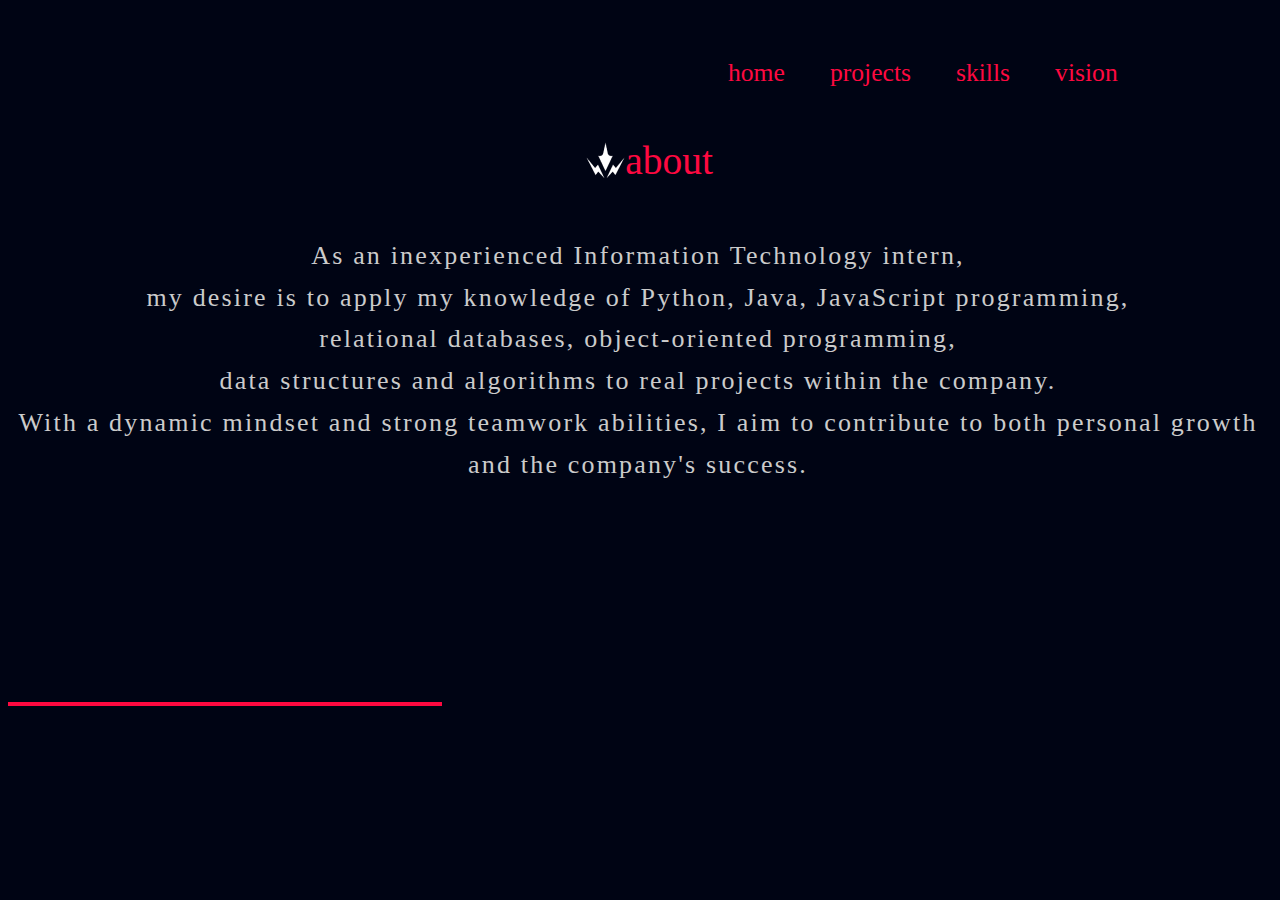
==== about.html @ e9353874 "Week02" ====
<!DOCTYPE html>
<html lang="en">

<head>
  <meta charset="UTF-8">
  <meta name="viewport" content="width=device-width, initial-scale=1.0">
  <title>About | Grizmo</title>
  <link rel="stylesheet" href="style.css">
  <script src="script.js"></script>
  <link rel="icon" href="Assets/Logo.png">
</head>

<body>


  <div class="Type1" style="width: 100%; height: 799px; position: absolute;">
    <div class="Frame44-nav">
      <a class="Type1" href="index.html">home </a>
      <a class="Type1" href="project.html">projects</a>
      <a class="Type1" href="skill.html">skills</a>
      <a class="Type1" href="vision.html">vision</a>
    </div>
    <div class="aboutdecription"
      style="width: 100%; height: fit-content; left: -10px; top: 227px; position: absolute; text-align: center; color: #CBCBCB; font-size: 26px; font-family: Aldrich; font-weight: 400; line-height: 41.71px; letter-spacing: 2.17px; word-wrap: break-word">
      As an inexperienced Information Technology intern, <br>my desire is to apply my knowledge of Python, Java,
      JavaScript programming, <br> relational databases, object-oriented programming,
      <br> data structures and algorithms to real projects within the company. 
      <br>With a dynamic mindset and strong teamwork abilities, I aim to
      contribute to both personal growth and the company's success.
    </div>
    <div class="Line" style="width: 430.02px; top: 694px;"></div>
    <div class="Frame45"
      style="height: 48px; padding-top: 5px; padding-bottom: 4px; padding-left: 8px; left: 614px; top: 128px; position: absolute; justify-content: flex-start; align-items: flex-start; gap: 13px; display: inline-flex">

      <div class="Abilities"
        style="width: 39px; height: 39px; justify-content: center; align-items: center; display: flex">
        <img class="QSovaShockBolt" style="width: 39px; height: 39px" src="Assets/Abilities.png" />
        <div class="Type1" style="width: 152.73px; height: 48px; font-size: 39.49px;  line-height: 49.25px;">
          about
        </div>
      </div>

    </div>
  </div>
</body>

</html>
---- style.css ----
:root {
    --background-color: #000414;
    --text-color: #FE0940;
    --font: VALORANT;
    --white: #CFCFCF;
}

body {
    background-color: var(--background-color);
    font-family: var(--font);
    cursor: url('Assets/Reaver/1\ -\ Jett\ Kunai\ Normal\ Select.cur'), auto;
}

.Tittle {
    position: absolute;
    color: #FE0940;
    font-size: 25.62px;
    font-weight: 400;
    line-height: 31.95px;
    word-wrap: break-word;
    height: 34.16px;
}

.TheFolio {
    position: absolute;
    text-align: center;
    color: var(--white);
    font-size: 100px;
    font-weight: 400;
    line-height: 144.46px;
    word-wrap: break-word
}

.SelfPicture {
    width: 400px;
    height: 600px;
    position: absolute;
    border-radius: 14.26px;
    object-fit: cover;
    transform: scale(1);
    transition: transform 0.5s ease-in-out;
}

.SelfPicture:hover {
    transform: scale(1.1);
    transition: transform 0.5s ease-in-out;
}

.Component1 {
    width: 400px;
    height: 500px;
    left: 800px;
    top: 250px;
    position: absolute;
    border-radius: 14.26px;
    overflow: hidden;
    transition: transform 0.3s ease-in-out;
    transform-origin: top;
}

.Component1:hover {
    transform: scale(1.1);
}

/* Thêm đoạn mã sau vào CSS hiện tại của bạn */
.Component1 {
    width: 400px;
    height: 500px;
    left: 800px;
    top: 250px;
    position: absolute;
    border-radius: 14.26px;
    overflow: hidden;
    transition: transform 0.3s ease-in-out;
    transform-origin: top;
}

.Component1::before {
    content: "";
    position: absolute;
    top: 0;
    left: 0;
    width: 100%;
    height: 100%;
    background-color: rgba(255, 0, 0, 0.5);
    opacity: 0;
    z-index: 1;
    pointer-events: none;
    transition: opacity 0.3s;
}

.Component1:hover::before {
    opacity: 0.5;
}



.Name {
    width: 192.26px;
    height: 24.24px;
    left: 109.80px;
    top: 405.69px;
    position: absolute;
    color: var(--text-color);
    font-size: 20.06px;
    font-weight: 400;
    line-height: 25.02px;
    word-wrap: break-word
}


.Frame44-nav {
    left: 710px;
    top: 39px;
    position: absolute;
    justify-content: flex-start;
    align-items: flex-start;
    gap: 25px;
    display: inline-flex;
}

.Frame44-nav a {
    padding: 10px;
    justify-content: center;
    align-items: baseline;
    gap: 10px;
    display: flex;
    text-decoration: none;
}

.Type1 {
    color: var(--text-color);
    font-size: 25.62px;
    font-weight: 400;
    line-height: 31.95px;
    word-wrap: break-word;
}

.Type1:hover {
    color: var(--white);
    cursor: url('Assets/Reaver/1\ -\ Jett\ Kunai\ Normal\ Select.cur'), auto;
}

span {
    font-size: 108.78px;
    font-weight: 400;
    line-height: 135.65px;
    word-wrap: break-word;
}

.Type4 {
    padding-left: 9px;
    padding-right: 9px;
    padding-top: 10px;
    padding-bottom: 6px;
    top: 600px;
    position: absolute;
    border-radius: 5.65px;
    border: 0.71px rgba(255, 156.61, 156.61, 0.40) solid;
    justify-content: flex-start;
    align-items: flex-end;
    gap: 5.65px;
    display: inline-flex;
    height: 30px;
}

.Type2 {
    text-align: center;
    color: var(--white);
    font-size: 14.13px;
    font-family: Aldrich;
    font-weight: 400;
    line-height: 17.62px;
    word-wrap: break-word;
}

.Type2:hover {
    color: var(--text-color);
    cursor: url('Assets/Reaver/1\ -\ Jett\ Kunai\ Normal\ Select.cur'), auto;
}

.Type3 {
    padding-left: 25px;
    padding-right: 25px;
    padding-top: 7px;
    padding-bottom: 7px;
    top: 548px;
    position: absolute;
    border-radius: 11.16px;
    border: 0.56px #FF8D8D solid;
    justify-content: center;
    align-items: center;
    gap: 10.05px;
    display: inline-flex
}

.Type3 a {
    text-align: center;
    color: var(--white);
    font-size: 22.33px;
    font-weight: 400;
    text-decoration: underline;
    line-height: 27.84px;
    word-wrap: break-word;
}


.Type3:hover {
    color: var(--text-color);
    cursor: url('Assets/Reaver/1\ -\ Jett\ Kunai\ Normal\ Select.cur'), auto;
}

.Line {
    position: absolute;
    border: 2px var(--text-color) solid
}

.ThankYou {
    left: 25%;
    top: 211px;
    position: absolute;
    text-align: center;
    color: var(--white);
}

.ThankYou span {
    font-size: 115.85px;
    font-weight: 400;
    line-height: 144.46px;
    word-wrap: break-word
}

.Type5 {
    padding-left: 25px;
    padding-right: 25px;
    padding-top: 7px;
    padding-bottom: 7px;
    top: 548px;
    position: absolute;
    border-radius: 11.16px;
    border: 0.56px #FF8D8D solid;
    justify-content: center;
    align-items: center;
    gap: 10.05px;
    display: inline-flex;
    
}

.Type5 a {
    text-align: center;
    font-size: 22.33px;
    font-weight: 400;
    line-height: 27.84px;
    word-wrap: break-word;
    color: var(--white);
}

.Type5 a:hover{
    cursor: url("Assets/Reaver/1\ -\ Jett\ Kunai\ Normal\ Select.cur"), auto;
    color: var(--text-color);
}
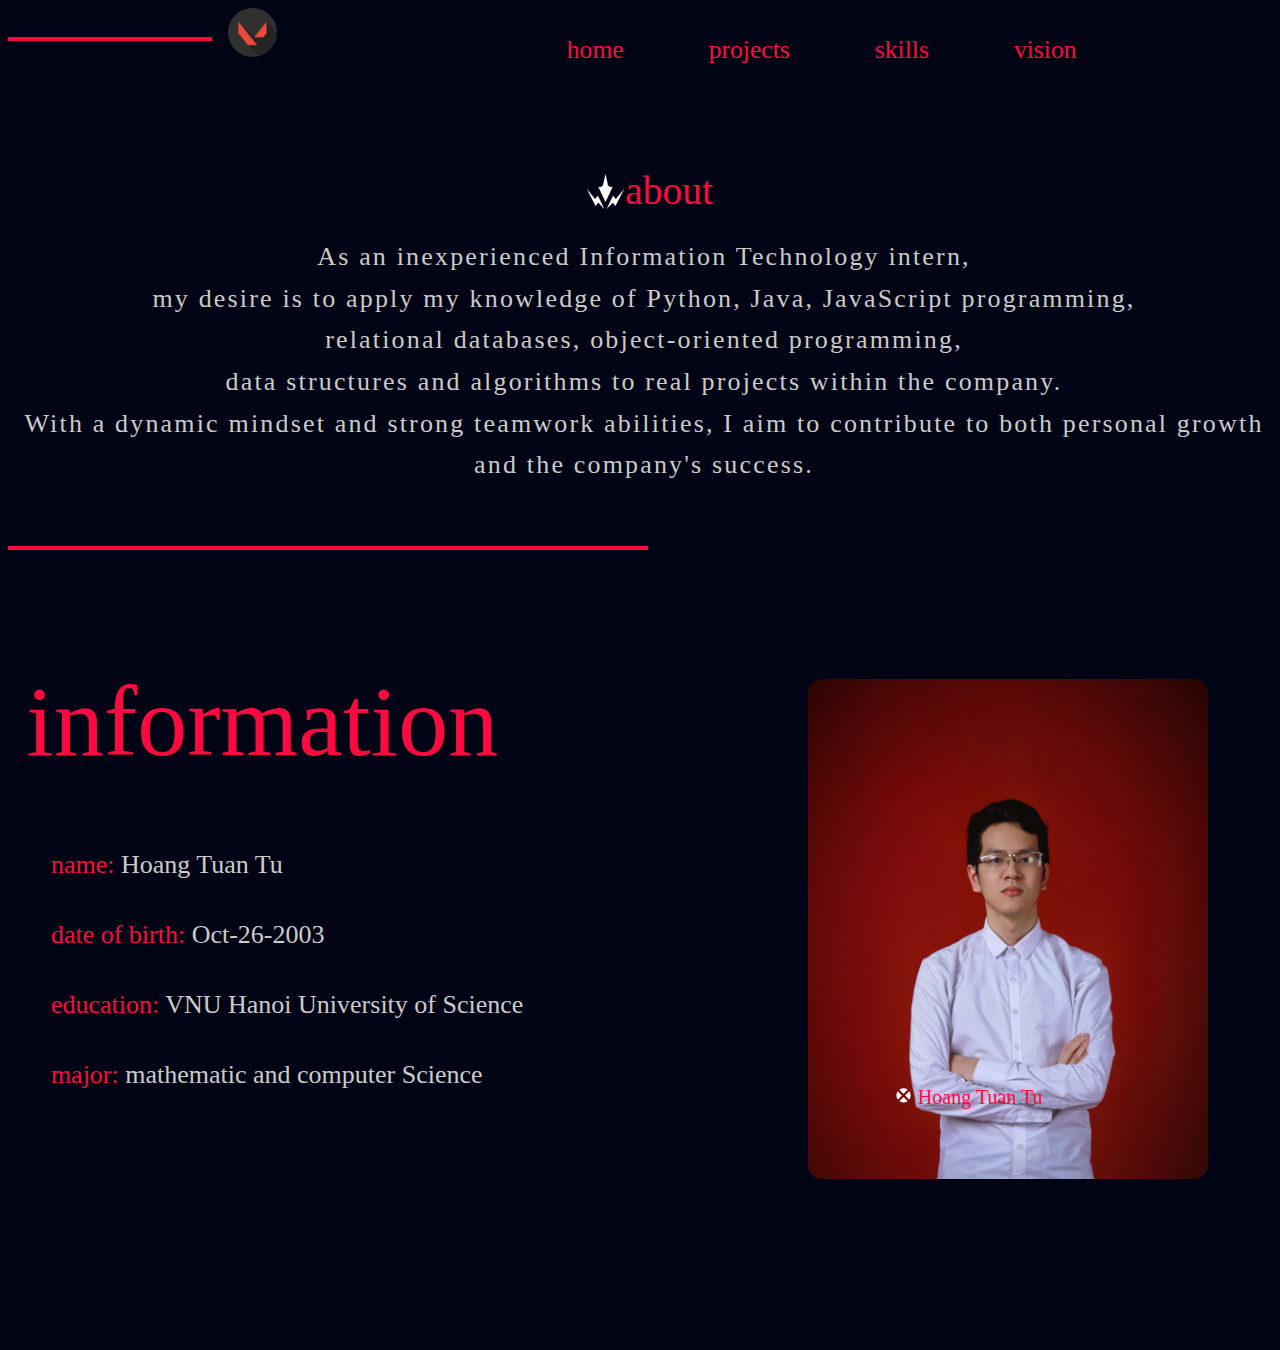
==== commit 2bd15643: "birth day update" ====
--- a/about.html
+++ b/about.html
@@ -12,36 +12,68 @@
 
 <body>
 
+  <div class="aboutPage" style="width: fit-content; height: fit-content; position: absolute;">
+    <nav class="Frame44-nav">
+      <ul><a class="Type1" href="index.html" onclick="checkNavigation('index.html')">home</a></ul>
+      <ul><a class="Type1" href="project.html">projects</a></ul>
+      <ul><a class="Type1" href="skill.html">skills</a></ul>
+      <ul><a class="Type1" href="vision.html">vision</a></ul>
+    </nav>
 
-  <div class="Type1" style="width: 100%; height: 799px; position: absolute;">
-    <div class="Frame44-nav">
-      <a class="Type1" href="index.html">home </a>
-      <a class="Type1" href="project.html">projects</a>
-      <a class="Type1" href="skill.html">skills</a>
-      <a class="Type1" href="vision.html">vision</a>
+    <div class="contentAbout">
+      <!-- line1 -->
+      <div class="Line" style="width: 200px; left: 0; top: -55px;"></div>
+      <img class="VBugNegativeOffWhite" style="width: 50px; height: 50px; left: 220px; top: 0px; position: absolute"
+        src="Assets/V_Bug_Negative_Off-White.png" />
+
+      <div class="Frame45"
+        style="height: fit-content; padding-top: 5px; padding-bottom: 4px; padding-left: 8px; left: 614px; top: 128px; position: absolute; justify-content: flex-start; align-items: flex-start; gap: 13px; display: inline-flex">
+        <div class="Abilities"
+          style="width: 39px; height: fit-content; justify-content: center; align-items: center; display: flex">
+          <img class="QSovaShockBolt" style="width: 39px; height: fit-content;" src="Assets/Abilities.png" />
+          <div class="Type1" style="width: 152.73px; height: fit-content; font-size: 39.49px;  line-height: 100px;">
+            about
+          </div>
+        </div>
+      </div>
+
+      <div class="aboutdecription"
+        style="width: fit-content; height: fit-content; position: relative; text-align: center; color: #CBCBCB; top: 140px; font-size: 26px; font-family: Aldrich; font-weight: 400; line-height: 41.71px; letter-spacing: 2.17px; word-wrap: break-word">
+        As an inexperienced Information Technology intern, <br>my desire is to apply my knowledge of Python, Java,
+        JavaScript programming, <br> relational databases, object-oriented programming,
+        <br> data structures and algorithms to real projects within the company.
+        <br>With a dynamic mindset and strong teamwork abilities, I aim to
+        contribute to both personal growth and the company's success.
+      </div>
     </div>
-    <div class="aboutdecription"
-      style="width: 100%; height: fit-content; left: -10px; top: 227px; position: absolute; text-align: center; color: #CBCBCB; font-size: 26px; font-family: Aldrich; font-weight: 400; line-height: 41.71px; letter-spacing: 2.17px; word-wrap: break-word">
-      As an inexperienced Information Technology intern, <br>my desire is to apply my knowledge of Python, Java,
-      JavaScript programming, <br> relational databases, object-oriented programming,
-      <br> data structures and algorithms to real projects within the company. 
-      <br>With a dynamic mindset and strong teamwork abilities, I aim to
-      contribute to both personal growth and the company's success.
-    </div>
-    <div class="Line" style="width: 430.02px; top: 694px;"></div>
-    <div class="Frame45"
-      style="height: 48px; padding-top: 5px; padding-bottom: 4px; padding-left: 8px; left: 614px; top: 128px; position: absolute; justify-content: flex-start; align-items: flex-start; gap: 13px; display: inline-flex">
+    <div class="Line" style="width: 50%; top: 200px;"></div>
 
-      <div class="Abilities"
-        style="width: 39px; height: 39px; justify-content: center; align-items: center; display: flex">
-        <img class="QSovaShockBolt" style="width: 39px; height: 39px" src="Assets/Abilities.png" />
-        <div class="Type1" style="width: 152.73px; height: 48px; font-size: 39.49px;  line-height: 49.25px;">
-          about
+    <div class="information" style="height: 1000px;">
+
+      <div class="Group1" style="width: fit-content; height: 600px; left: 3%; top: 30%; position: relative">
+        <div class="TheFolio" style="left: -20px; color: #FE0940;">information</div>
+
+        <div class="Tittle" style="width: fit-content; left: 1%; top: 30%; position: relative;">
+          <span>name: </span><span style="color: #CBCBCB;">Hoang Tuan Tu<br></span>
+          <span>date of birth: </span><span style="color: #CBCBCB;">Oct-26-2003</br></span>
+          <span>education: </span><span style="color: #CBCBCB;">VNU Hanoi University of Science</br></span>
+          <span>major: </span><span style="color: #CBCBCB;">mathematic and computer Science</br></span>
         </div>
+
+      </div>
+
+      <div class="Component1" style="top: 50%">
+        <img class="SelfPicture" src="Assets/piture2.png" alt="SelfPicture" />
+        <div class="Name">
+          Hoang Tuan Tu </div>
+        <img class="Classes" src="Assets/Classes.png"
+          style="width: 14.21px; height: 14.21px; left: 88.41px; top: 409.25px; position: absolute; justify-content: center; align-items: center; display: inline-flex">
+        </img>
       </div>
 
     </div>
   </div>
+
 </body>
 
 </html>--- a/style.css
+++ b/style.css
@@ -5,20 +5,23 @@
     --white: #CFCFCF;
 }
 
+
+
 body {
     background-color: var(--background-color);
     font-family: var(--font);
     cursor: url('Assets/Reaver/1\ -\ Jett\ Kunai\ Normal\ Select.cur'), auto;
+    content: "(" attr()")";
 }
 
 .Tittle {
     position: absolute;
-    color: #FE0940;
+    color: var(--text-color);
     font-size: 25.62px;
     font-weight: 400;
     line-height: 31.95px;
     word-wrap: break-word;
-    height: 34.16px;
+    height: 30px;
 }
 
 .TheFolio {
@@ -109,23 +112,25 @@
 }
 
 
-.Frame44-nav {
-    left: 710px;
-    top: 39px;
-    position: absolute;
+nav {
+    left: 40%;
+    position: relative;
     justify-content: flex-start;
     align-items: flex-start;
     gap: 25px;
-    display: inline-flex;
-}
-
-.Frame44-nav a {
+    display: flex;
+    width: fit-content;
+    height: fit-content;
+}
+
+nav a {
     padding: 10px;
-    justify-content: center;
+    justify-content: space-around;
     align-items: baseline;
-    gap: 10px;
+    top: 10%;
     display: flex;
     text-decoration: none;
+    list-style: none;
 }
 
 .Type1 {
@@ -153,7 +158,7 @@
     padding-right: 9px;
     padding-top: 10px;
     padding-bottom: 6px;
-    top: 600px;
+    top: 670px;
     position: absolute;
     border-radius: 5.65px;
     border: 0.71px rgba(255, 156.61, 156.61, 0.40) solid;
@@ -211,13 +216,13 @@
 }
 
 .Line {
-    position: absolute;
+    position: relative;
     border: 2px var(--text-color) solid
 }
 
 .ThankYou {
     left: 25%;
-    top: 211px;
+    top: 120px;
     position: absolute;
     text-align: center;
     color: var(--white);
@@ -235,7 +240,7 @@
     padding-right: 25px;
     padding-top: 7px;
     padding-bottom: 7px;
-    top: 548px;
+    top: 450px;
     position: absolute;
     border-radius: 11.16px;
     border: 0.56px #FF8D8D solid;
@@ -243,7 +248,7 @@
     align-items: center;
     gap: 10.05px;
     display: inline-flex;
-    
+
 }
 
 .Type5 a {
@@ -255,7 +260,29 @@
     color: var(--white);
 }
 
-.Type5 a:hover{
+.Type5 a:hover {
     cursor: url("Assets/Reaver/1\ -\ Jett\ Kunai\ Normal\ Select.cur"), auto;
     color: var(--text-color);
-}+}
+
+
+.picture2 {
+    width: 400px;
+    height: 600px;
+    position: absolute;
+    border-radius: 15px;
+    object-fit: cover;
+    transform: scale(1);
+    transition: transform 0.5s ease-in-out;
+}
+
+.name {
+    width: fit-content;
+    left: 10%px;
+    top: 210px;
+}
+
+.Tittle span {
+    font-size: 26px;
+    line-height: 70px;
+}
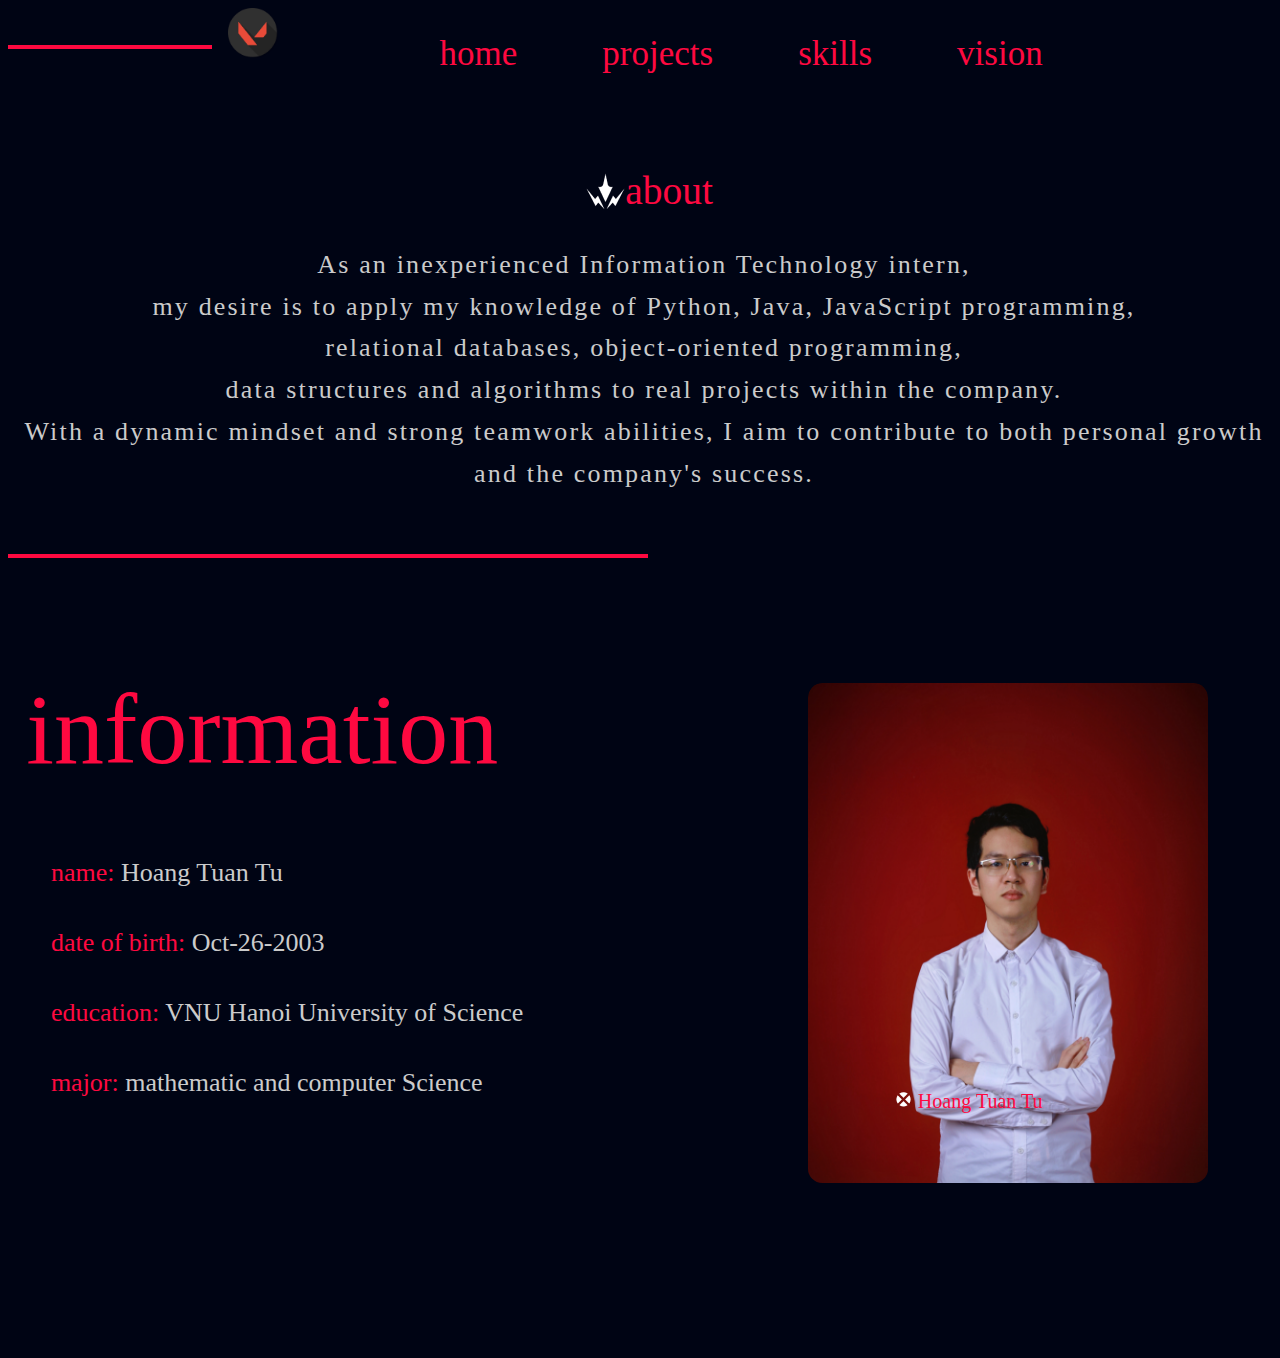
==== commit bb0e4cd2: "Update" ====
--- a/about.html
+++ b/about.html
@@ -14,10 +14,10 @@
 
   <div class="aboutPage" style="width: fit-content; height: fit-content; position: absolute;">
     <nav class="Frame44-nav">
-      <ul><a class="Type1" href="index.html" onclick="checkNavigation('index.html')">home</a></ul>
-      <ul><a class="Type1" href="project.html">projects</a></ul>
-      <ul><a class="Type1" href="skill.html">skills</a></ul>
-      <ul><a class="Type1" href="vision.html">vision</a></ul>
+      <ul><a class="nav44" href="index.html" onclick="checkNavigation('index.html')">home</a></ul>
+      <ul><a class="nav44" href="project.html">projects</a></ul>
+      <ul><a class="nav44" href="skill.html">skills</a></ul>
+      <ul><a class="nav44" href="vision.html">vision</a></ul>
     </nav>
 
     <div class="contentAbout">
@@ -63,7 +63,7 @@
       </div>
 
       <div class="Component1" style="top: 50%">
-        <img class="SelfPicture" src="Assets/piture2.png" alt="SelfPicture" />
+        <img class="SelfPicture" src="Assets/Image/piture2.png" alt="SelfPicture" />
         <div class="Name">
           Hoang Tuan Tu </div>
         <img class="Classes" src="Assets/Classes.png"
--- a/style.css
+++ b/style.css
@@ -11,7 +11,6 @@
     background-color: var(--background-color);
     font-family: var(--font);
     cursor: url('Assets/Reaver/1\ -\ Jett\ Kunai\ Normal\ Select.cur'), auto;
-    content: "(" attr()")";
 }
 
 .Tittle {
@@ -113,7 +112,7 @@
 
 
 nav {
-    left: 40%;
+    left: 30%;
     position: relative;
     justify-content: flex-start;
     align-items: flex-start;
@@ -131,11 +130,18 @@
     display: flex;
     text-decoration: none;
     list-style: none;
+    font-size: 35px;
+    color: var(--text-color);
+}
+
+nav a:hover{
+    color: var(--white);
+    cursor: url('Assets/Reaver/1\ -\ Jett\ Kunai\ Normal\ Select.cur'), auto;
 }
 
 .Type1 {
     color: var(--text-color);
-    font-size: 25.62px;
+    font-size: 26px;
     font-weight: 400;
     line-height: 31.95px;
     word-wrap: break-word;
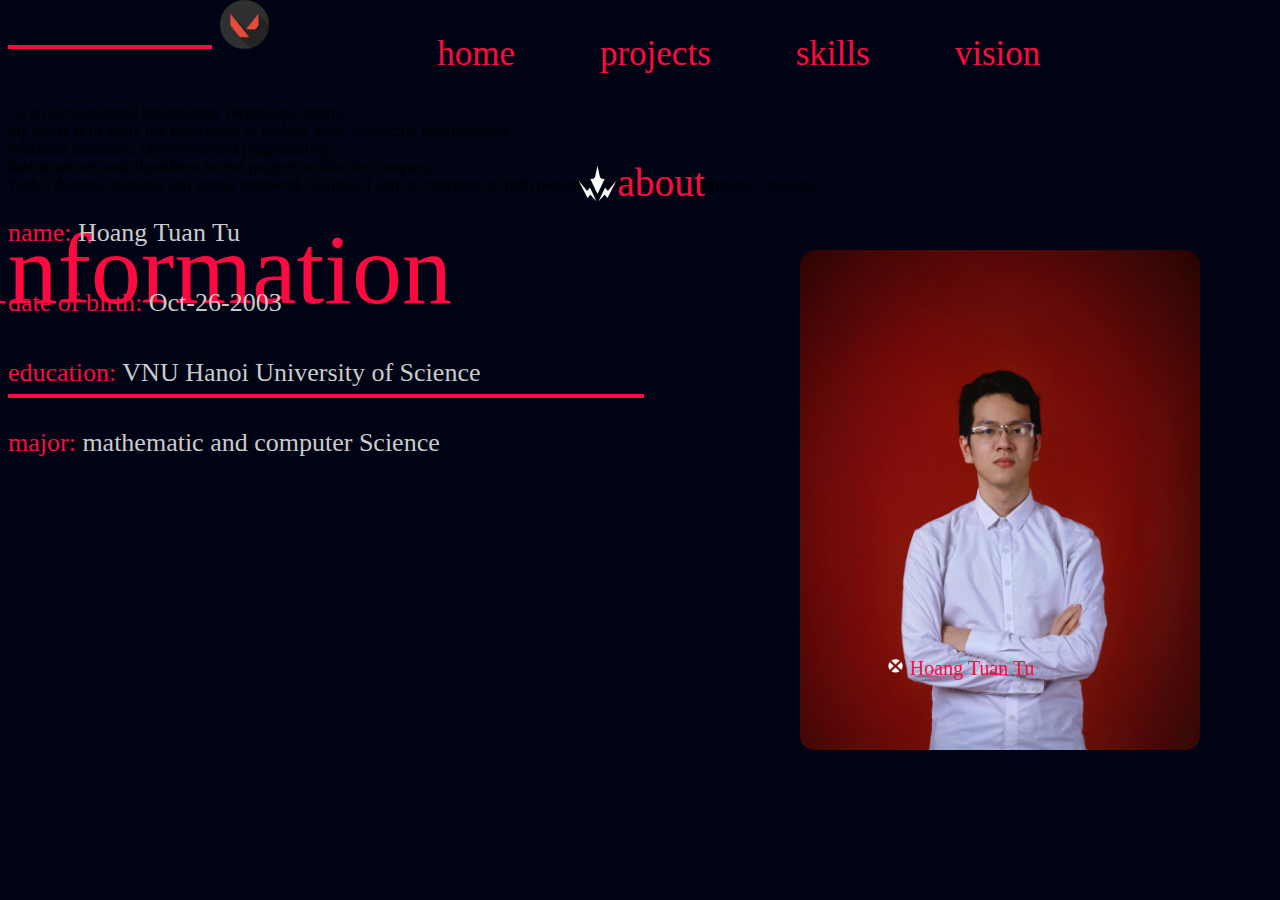
==== commit a1cad078: "Update" ====
--- a/about.html
+++ b/about.html
@@ -6,13 +6,13 @@
   <meta name="viewport" content="width=device-width, initial-scale=1.0">
   <title>About | Grizmo</title>
   <link rel="stylesheet" href="style.css">
-  <script src="script.js"></script>
-  <link rel="icon" href="Assets/Logo.png">
+  <script src="script.js" defer></script>
+  <link rel="icon" href="Assets/Component/Logo.png">
 </head>
 
 <body>
 
-  <div class="aboutPage" style="width: fit-content; height: fit-content; position: absolute;">
+  <div class="aboutPage">
     <nav class="Frame44-nav">
       <ul><a class="nav44" href="index.html" onclick="checkNavigation('index.html')">home</a></ul>
       <ul><a class="nav44" href="project.html">projects</a></ul>
@@ -24,21 +24,20 @@
       <!-- line1 -->
       <div class="Line" style="width: 200px; left: 0; top: -55px;"></div>
       <img class="VBugNegativeOffWhite" style="width: 50px; height: 50px; left: 220px; top: 0px; position: absolute"
-        src="Assets/V_Bug_Negative_Off-White.png" />
+        src="Assets/Component/V_Bug_Negative_Off-White.png" />
 
       <div class="Frame45"
         style="height: fit-content; padding-top: 5px; padding-bottom: 4px; padding-left: 8px; left: 614px; top: 128px; position: absolute; justify-content: flex-start; align-items: flex-start; gap: 13px; display: inline-flex">
         <div class="Abilities"
           style="width: 39px; height: fit-content; justify-content: center; align-items: center; display: flex">
-          <img class="QSovaShockBolt" style="width: 39px; height: fit-content;" src="Assets/Abilities.png" />
+          <img class="QSovaShockBolt" style="width: 39px; height: fit-content;" src="Assets/Component/Abilities.png" />
           <div class="Type1" style="width: 152.73px; height: fit-content; font-size: 39.49px;  line-height: 100px;">
             about
           </div>
         </div>
       </div>
 
-      <div class="aboutdecription"
-        style="width: fit-content; height: fit-content; position: relative; text-align: center; color: #CBCBCB; top: 140px; font-size: 26px; font-family: Aldrich; font-weight: 400; line-height: 41.71px; letter-spacing: 2.17px; word-wrap: break-word">
+      <div class="aboutdecription">
         As an inexperienced Information Technology intern, <br>my desire is to apply my knowledge of Python, Java,
         JavaScript programming, <br> relational databases, object-oriented programming,
         <br> data structures and algorithms to real projects within the company.
@@ -46,14 +45,15 @@
         contribute to both personal growth and the company's success.
       </div>
     </div>
+
     <div class="Line" style="width: 50%; top: 200px;"></div>
 
-    <div class="information" style="height: 1000px;">
+    <div class="information">
 
-      <div class="Group1" style="width: fit-content; height: 600px; left: 3%; top: 30%; position: relative">
+      <div class="Group1">
         <div class="TheFolio" style="left: -20px; color: #FE0940;">information</div>
 
-        <div class="Tittle" style="width: fit-content; left: 1%; top: 30%; position: relative;">
+        <div class="Tittle">
           <span>name: </span><span style="color: #CBCBCB;">Hoang Tuan Tu<br></span>
           <span>date of birth: </span><span style="color: #CBCBCB;">Oct-26-2003</br></span>
           <span>education: </span><span style="color: #CBCBCB;">VNU Hanoi University of Science</br></span>
@@ -62,11 +62,11 @@
 
       </div>
 
-      <div class="Component1" style="top: 50%">
+      <div class="Component1">
         <img class="SelfPicture" src="Assets/Image/piture2.png" alt="SelfPicture" />
         <div class="Name">
           Hoang Tuan Tu </div>
-        <img class="Classes" src="Assets/Classes.png"
+        <img class="Classes" src="Assets/Component/Classes.png"
           style="width: 14.21px; height: 14.21px; left: 88.41px; top: 409.25px; position: absolute; justify-content: center; align-items: center; display: inline-flex">
         </img>
       </div>
@@ -76,4 +76,4 @@
 
 </body>
 
-</html>+</html>
--- a/style.css
+++ b/style.css
@@ -5,8 +5,6 @@
     --white: #CFCFCF;
 }
 
-
-
 body {
     background-color: var(--background-color);
     font-family: var(--font);
@@ -30,7 +28,7 @@
     font-size: 100px;
     font-weight: 400;
     line-height: 144.46px;
-    word-wrap: break-word
+    word-wrap: break-word;
 }
 
 .SelfPicture {
@@ -62,19 +60,6 @@
 
 .Component1:hover {
     transform: scale(1.1);
-}
-
-/* Thêm đoạn mã sau vào CSS hiện tại của bạn */
-.Component1 {
-    width: 400px;
-    height: 500px;
-    left: 800px;
-    top: 250px;
-    position: absolute;
-    border-radius: 14.26px;
-    overflow: hidden;
-    transition: transform 0.3s ease-in-out;
-    transform-origin: top;
 }
 
 .Component1::before {
@@ -95,8 +80,6 @@
     opacity: 0.5;
 }
 
-
-
 .Name {
     width: 192.26px;
     height: 24.24px;
@@ -107,9 +90,8 @@
     font-size: 20.06px;
     font-weight: 400;
     line-height: 25.02px;
-    word-wrap: break-word
-}
-
+    word-wrap: break-word;
+}
 
 nav {
     left: 30%;
@@ -134,7 +116,7 @@
     color: var(--text-color);
 }
 
-nav a:hover{
+nav a:hover {
     color: var(--white);
     cursor: url('Assets/Reaver/1\ -\ Jett\ Kunai\ Normal\ Select.cur'), auto;
 }
@@ -202,7 +184,7 @@
     justify-content: center;
     align-items: center;
     gap: 10.05px;
-    display: inline-flex
+    display: inline-flex;
 }
 
 .Type3 a {
@@ -215,7 +197,6 @@
     word-wrap: break-word;
 }
 
-
 .Type3:hover {
     color: var(--text-color);
     cursor: url('Assets/Reaver/1\ -\ Jett\ Kunai\ Normal\ Select.cur'), auto;
@@ -223,7 +204,7 @@
 
 .Line {
     position: relative;
-    border: 2px var(--text-color) solid
+    border: 2px var(--text-color) solid;
 }
 
 .ThankYou {
@@ -238,7 +219,7 @@
     font-size: 115.85px;
     font-weight: 400;
     line-height: 144.46px;
-    word-wrap: break-word
+    word-wrap: break-word;
 }
 
 .Type5 {
@@ -254,7 +235,6 @@
     align-items: center;
     gap: 10.05px;
     display: inline-flex;
-
 }
 
 .Type5 a {
@@ -270,7 +250,6 @@
     cursor: url("Assets/Reaver/1\ -\ Jett\ Kunai\ Normal\ Select.cur"), auto;
     color: var(--text-color);
 }
-
 
 .picture2 {
     width: 400px;
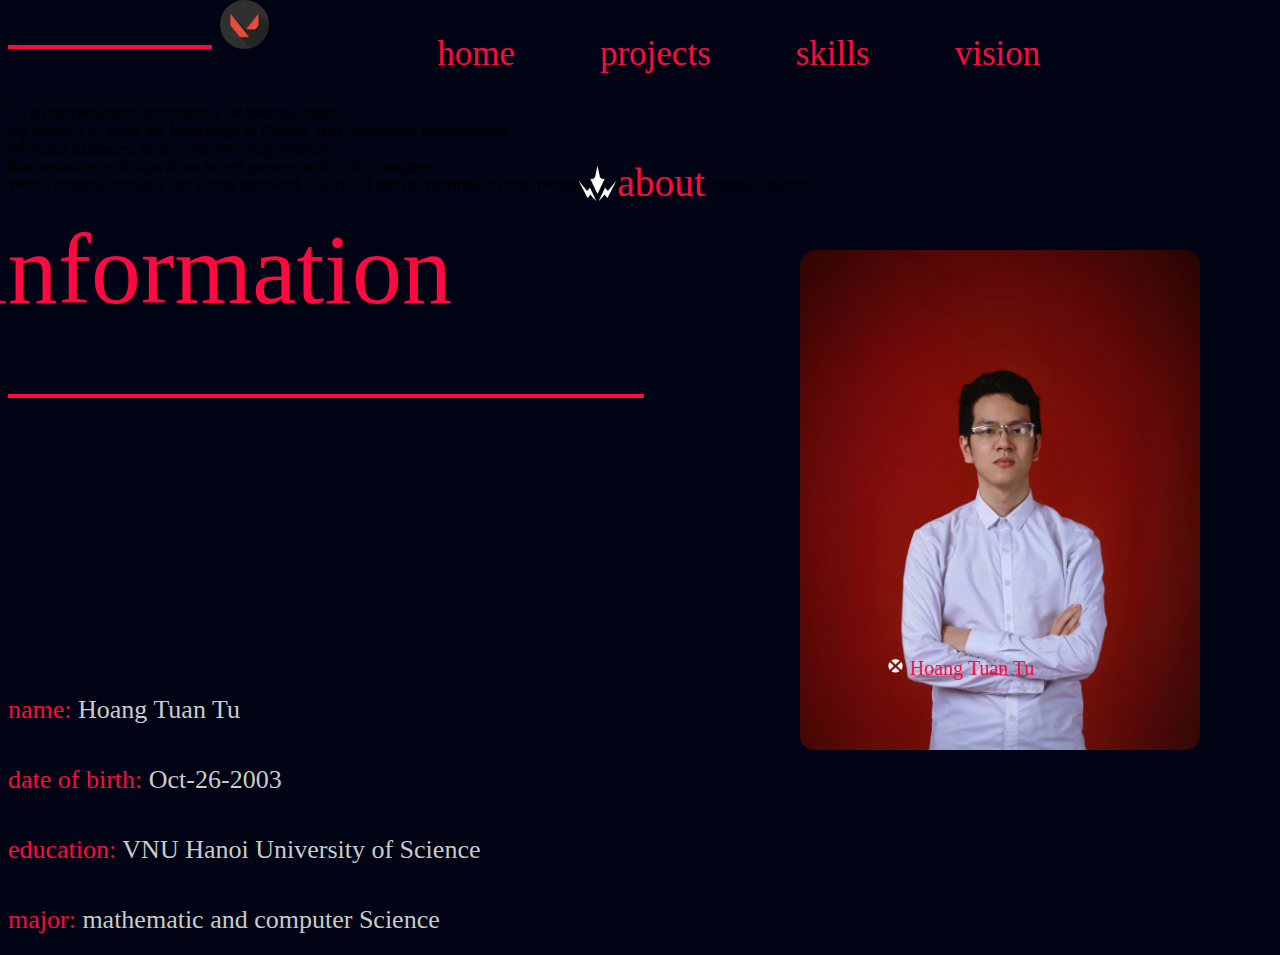
==== commit bb6b633c: "Update" ====
--- a/about.html
+++ b/about.html
@@ -27,7 +27,7 @@
         src="Assets/Component/V_Bug_Negative_Off-White.png" />
 
       <div class="Frame45"
-        style="height: fit-content; padding-top: 5px; padding-bottom: 4px; padding-left: 8px; left: 614px; top: 128px; position: absolute; justify-content: flex-start; align-items: flex-start; gap: 13px; display: inline-flex">
+        style="height: 200px; padding-top: 5px; padding-bottom: 4px; padding-left: 8px; left: 614px; top: 128px; position: absolute; justify-content: flex-start; align-items: flex-start; gap: 13px; display: inline-flex">
         <div class="Abilities"
           style="width: 39px; height: fit-content; justify-content: center; align-items: center; display: flex">
           <img class="QSovaShockBolt" style="width: 39px; height: fit-content;" src="Assets/Component/Abilities.png" />
@@ -53,7 +53,7 @@
       <div class="Group1">
         <div class="TheFolio" style="left: -20px; color: #FE0940;">information</div>
 
-        <div class="Tittle">
+        <div class="Tittle" style="top: 75%;">
           <span>name: </span><span style="color: #CBCBCB;">Hoang Tuan Tu<br></span>
           <span>date of birth: </span><span style="color: #CBCBCB;">Oct-26-2003</br></span>
           <span>education: </span><span style="color: #CBCBCB;">VNU Hanoi University of Science</br></span>
--- a/style.css
+++ b/style.css
@@ -20,6 +20,8 @@
     word-wrap: break-word;
     height: 30px;
 }
+
+
 
 .TheFolio {
     position: absolute;
@@ -208,33 +210,32 @@
 }
 
 .ThankYou {
-    left: 25%;
-    top: 120px;
-    position: absolute;
-    text-align: center;
-    color: var(--white);
+    left: 10%;
+    top: 10%;
+    position: absolute;
+    text-align: center;
+    color: var(--white);
+    justify-content: center;
+    width: 90%;
 }
 
 .ThankYou span {
-    font-size: 115.85px;
     font-weight: 400;
     line-height: 144.46px;
     word-wrap: break-word;
 }
 
 .Type5 {
-    padding-left: 25px;
-    padding-right: 25px;
-    padding-top: 7px;
-    padding-bottom: 7px;
-    top: 450px;
-    position: absolute;
-    border-radius: 11.16px;
-    border: 0.56px #FF8D8D solid;
-    justify-content: center;
-    align-items: center;
-    gap: 10.05px;
+    padding: 10px 10px 10px 10px;
+    top: 60%;
+    position: absolute;
+    border-radius: 15px;
+    border: 1px #FF8D8D solid;
+    justify-content: center;
+    width: 20%;
+    gap: 10px;
     display: inline-flex;
+
 }
 
 .Type5 a {
@@ -249,6 +250,18 @@
 .Type5 a:hover {
     cursor: url("Assets/Reaver/1\ -\ Jett\ Kunai\ Normal\ Select.cur"), auto;
     color: var(--text-color);
+}
+
+
+.Quete {
+    left: 10%;
+    top: 32%;
+    position: absolute;
+    text-align: center;
+    color: var(--white);
+    justify-content: center;
+    width: 90%;
+    font-size: 250%;
 }
 
 .picture2 {
@@ -259,6 +272,8 @@
     object-fit: cover;
     transform: scale(1);
     transition: transform 0.5s ease-in-out;
+    justify-content: center;
+    width: 20%;
 }
 
 .name {
@@ -270,4 +285,4 @@
 .Tittle span {
     font-size: 26px;
     line-height: 70px;
-}
+}